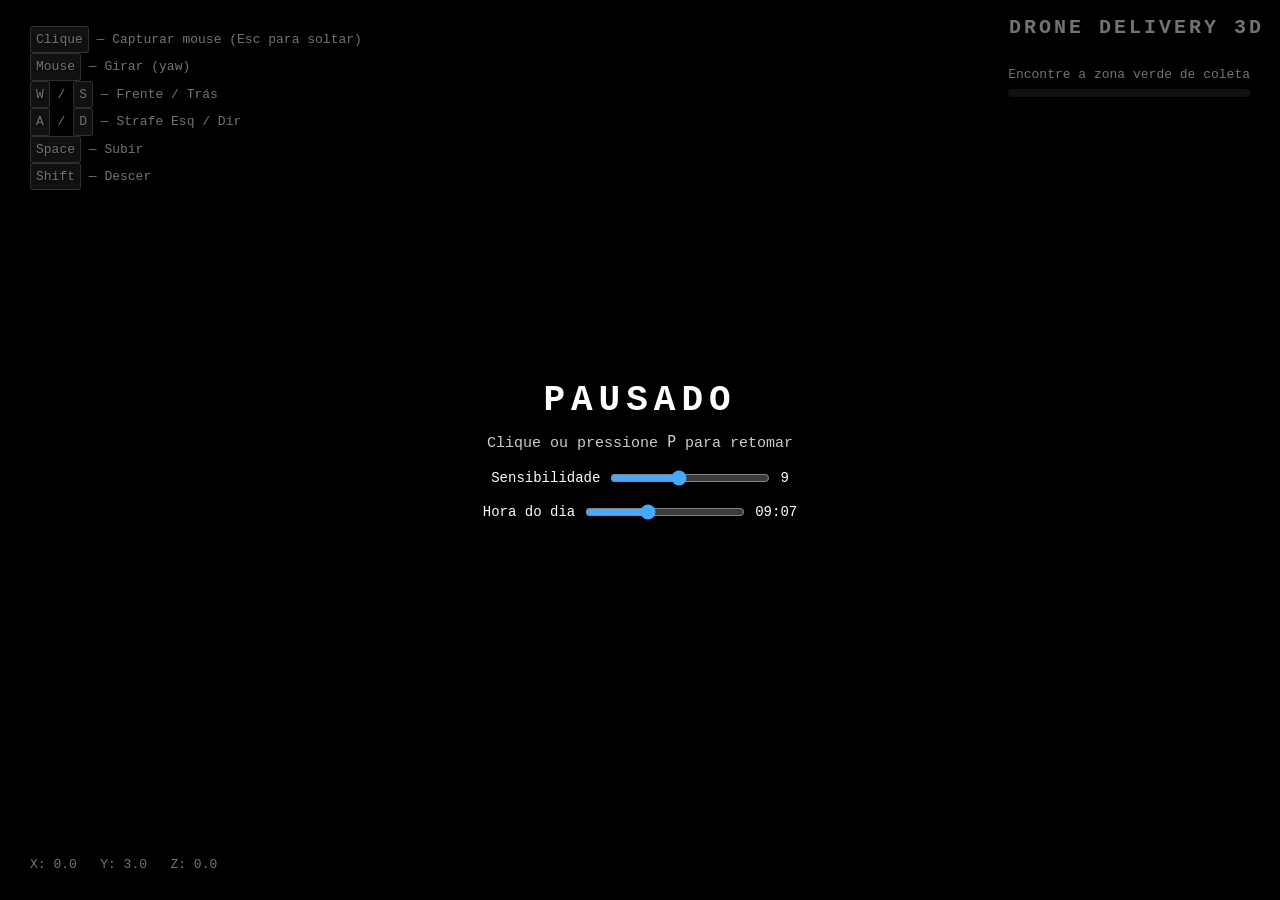
==== index.html @ 326afed0 "updated the whole project" ====
<!DOCTYPE html>
<html lang="pt-BR">
<head>
  <meta charset="UTF-8" />
  <meta name="viewport" content="width=device-width, initial-scale=1.0" />
  <title>Drone Delivery 3D</title>
  <style>
    * { margin: 0; padding: 0; box-sizing: border-box; }

    body {
      background: #000;
      overflow: hidden;
      font-family: 'Courier New', monospace;
    }

    #canvas { display: block; }

    /* ── HUD overlay ────────────────────────────────────── */
    #hud {
      position: fixed;
      inset: 0;
      pointer-events: none;
      color: #fff;
      text-shadow: 1px 1px 3px #000;
    }

    #controls {
      position: absolute;
      top: 16px;
      left: 16px;
      background: rgba(0, 0, 0, 0.50);
      padding: 10px 14px;
      border-radius: 6px;
      font-size: 13px;
      line-height: 1.8;
    }

    #controls kbd {
      display: inline-block;
      background: rgba(255,255,255,0.15);
      border: 1px solid rgba(255,255,255,0.3);
      border-radius: 3px;
      padding: 1px 5px;
      font-family: inherit;
    }

    #title {
      position: absolute;
      top: 16px;
      right: 16px;
      font-size: 20px;
      font-weight: bold;
      letter-spacing: 3px;
    }

    #info {
      position: absolute;
      bottom: 16px;
      left: 16px;
      background: rgba(0, 0, 0, 0.50);
      padding: 8px 14px;
      border-radius: 6px;
      font-size: 13px;
      line-height: 1.7;
    }

    /* Overlay de pausa */
    #hud-pause {
      position: absolute;
      inset: 0;
      display: flex;
      flex-direction: column;
      align-items: center;
      justify-content: center;
      background: rgba(0, 0, 0, 0.55);
      gap: 12px;
      pointer-events: auto;  /* permite interação com slider e clique */
      cursor: pointer;
    }

    #hud-pause .pause-title {
      font-size: 36px;
      font-weight: bold;
      letter-spacing: 6px;
    }

    #hud-pause .pause-hint {
      font-size: 15px;
      opacity: 0.80;
    }

    #hud-pause .sensitivity-row {
      display: flex;
      align-items: center;
      gap: 10px;
      font-size: 14px;
      margin-top: 6px;
    }

    #hud-pause input[type=range] {
      width: 160px;
      accent-color: #4af;
    }

    /* HUD de missão */
    #mission-hud {
      position: absolute;
      top: 55px;
      right: 16px;
      background: rgba(0, 0, 0, 0.50);
      padding: 8px 14px;
      border-radius: 6px;
      font-size: 13px;
      min-width: 210px;
      line-height: 1.8;
    }

    #mission-hud .bar-bg {
      background: rgba(255, 255, 255, 0.15);
      border-radius: 4px;
      height: 8px;
      margin-top: 3px;
      overflow: hidden;
    }

    #mission-hud .bar-fill {
      height: 8px;
      border-radius: 4px;
      width: 0%;
      transition: width 0.06s linear;
    }
  </style>
</head>
<body>

  <canvas id="canvas"></canvas>

  <div id="hud">
    <div id="controls">
      <kbd>Clique</kbd> — Capturar mouse (Esc para soltar)<br>
      <kbd>Mouse</kbd> — Girar (yaw)<br>
      <kbd>W</kbd> / <kbd>S</kbd> — Frente / Trás<br>
      <kbd>A</kbd> / <kbd>D</kbd> — Strafe Esq / Dir<br>
      <kbd>Space</kbd> — Subir<br>
      <kbd>Shift</kbd> — Descer
    </div>

    <div id="title">DRONE DELIVERY 3D</div>

    <div id="info">
      <span id="hud-pos">X: 0.0 &nbsp; Y: 3.0 &nbsp; Z: 0.0</span>
    </div>

    <div id="mission-hud">
      <div id="m-phase">Encontre a zona verde de coleta</div>
      <div id="m-hoops" style="display:none"></div>
      <div id="m-score-row" style="display:none;font-size:13px;line-height:1.6">
        <span id="m-rank-wrap">Rank: <b id="m-score" style="font-size:18px">-</b></span>
        &nbsp;&nbsp;
        <span style="color:#8df">Tempo: <b id="m-timer">0.0s</b></span>
      </div>
      <div class="bar-bg" id="m-bar-wrap">
        <div class="bar-fill" id="m-bar-fill"></div>
      </div>
    </div>

    <div id="hud-pause">
      <div class="pause-title">PAUSADO</div>
      <div class="pause-hint">Clique ou pressione <kbd>P</kbd> para retomar</div>
      <div class="sensitivity-row">
        <span>Sensibilidade</span>
        <input type="range" id="sens-slider" min="1" max="20" value="9" style="cursor:default">
        <span id="sens-value">9</span>
      </div>
      <div class="sensitivity-row">
        <span>Hora do dia</span>
        <input type="range" id="time-slider" min="0" max="1000" value="380" style="cursor:default">
        <span id="time-value" style="font-variant-numeric:tabular-nums;min-width:38px">09:07</span>
      </div>
    </div>
  </div>

  <!--
    glMatrix – biblioteca de álgebra linear (permitida pelo enunciado).
    Nenhuma funcionalidade gráfica é delegada a ela.
  -->
  <script src="js/gl-matrix-min.js"></script>

  <script src="js/shaders.js"></script>
  <script src="js/geometry.js"></script>
  <script src="js/obj-loader.js"></script>
  <script src="js/input.js"></script>
  <script src="js/game.js"></script>
</body>
</html>
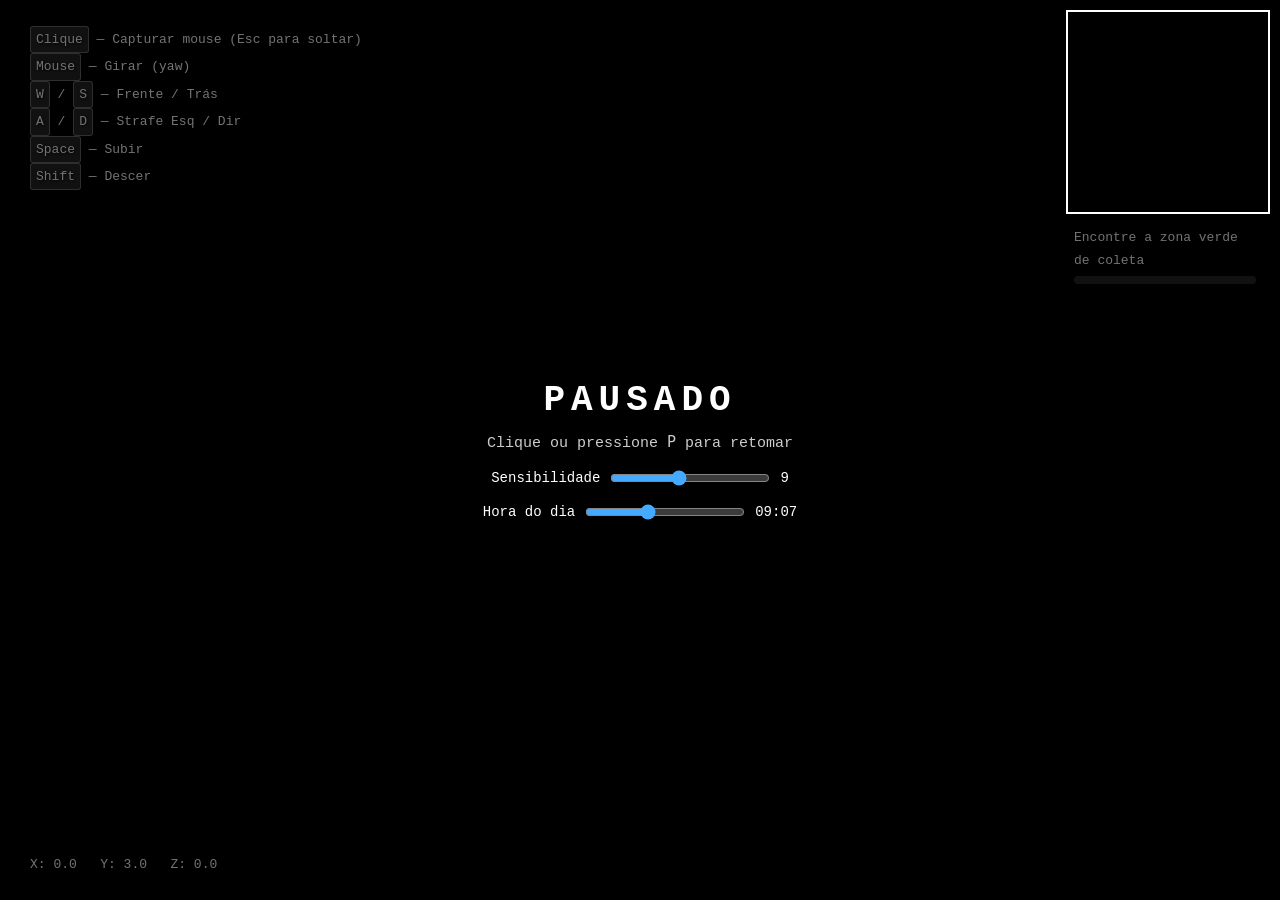
==== commit 1106f726: "Adicionando minimapa" ====
--- a/index.html
+++ b/index.html
@@ -42,15 +42,6 @@
       border-radius: 3px;
       padding: 1px 5px;
       font-family: inherit;
-    }
-
-    #title {
-      position: absolute;
-      top: 16px;
-      right: 16px;
-      font-size: 20px;
-      font-weight: bold;
-      letter-spacing: 3px;
     }
 
     #info {
@@ -145,8 +136,6 @@
       <kbd>Shift</kbd> — Descer
     </div>
 
-    <div id="title">DRONE DELIVERY 3D</div>
-
     <div id="info">
       <span id="hud-pos">X: 0.0 &nbsp; Y: 3.0 &nbsp; Z: 0.0</span>
     </div>
@@ -190,6 +179,7 @@
   <script src="js/geometry.js"></script>
   <script src="js/obj-loader.js"></script>
   <script src="js/input.js"></script>
+  <script src="js/minimap.js"></script>
   <script src="js/game.js"></script>
 </body>
 </html>
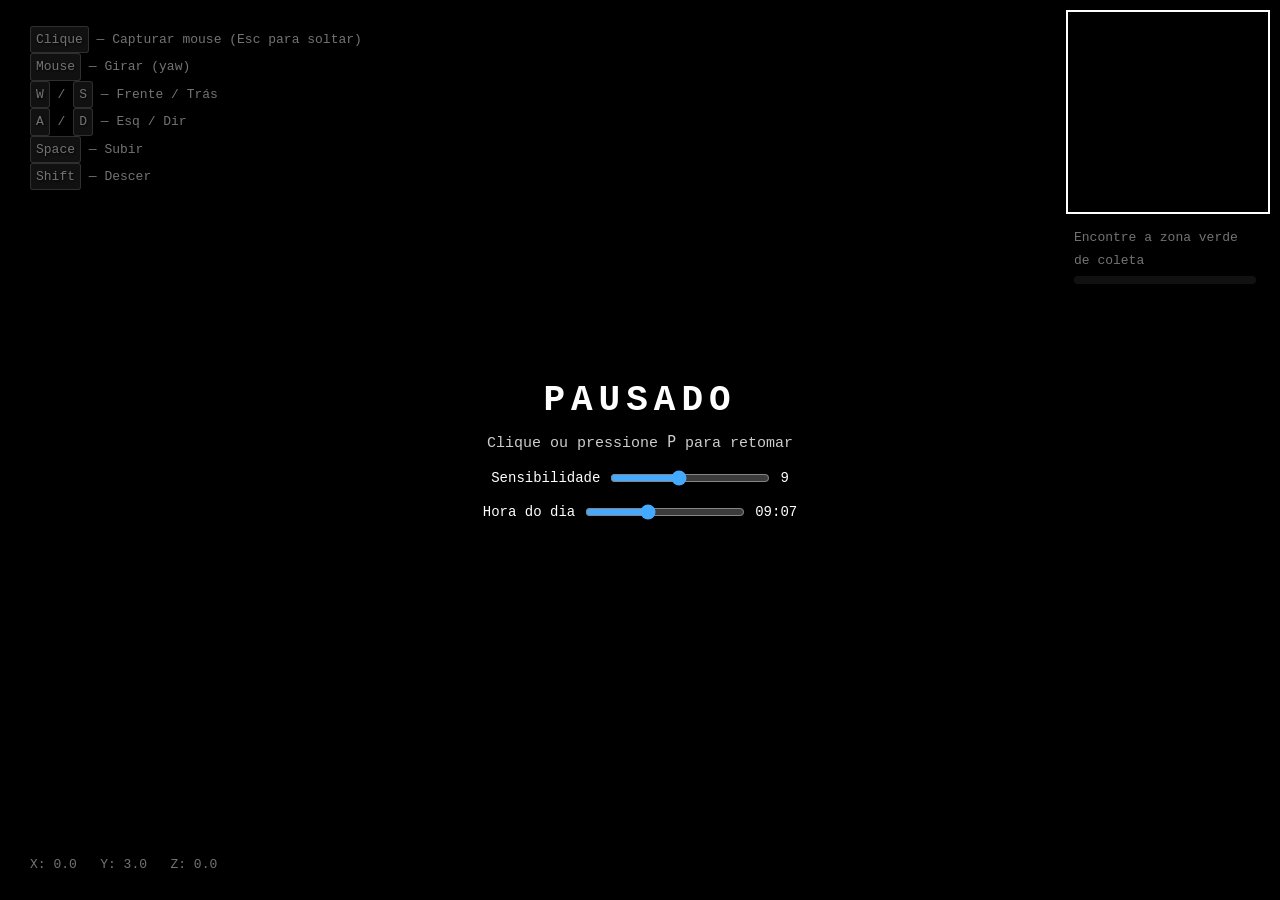
==== commit 25bf0204: "feat: minimapa com aparencia" ====
--- a/index.html
+++ b/index.html
@@ -131,7 +131,7 @@
       <kbd>Clique</kbd> — Capturar mouse (Esc para soltar)<br>
       <kbd>Mouse</kbd> — Girar (yaw)<br>
       <kbd>W</kbd> / <kbd>S</kbd> — Frente / Trás<br>
-      <kbd>A</kbd> / <kbd>D</kbd> — Strafe Esq / Dir<br>
+      <kbd>A</kbd> / <kbd>D</kbd> — Esq / Dir<br>
       <kbd>Space</kbd> — Subir<br>
       <kbd>Shift</kbd> — Descer
     </div>
@@ -173,13 +173,16 @@
     glMatrix – biblioteca de álgebra linear (permitida pelo enunciado).
     Nenhuma funcionalidade gráfica é delegada a ela.
   -->
-  <script src="js/gl-matrix-min.js"></script>
+  <script src="js/lib/gl-matrix-min.js"></script>
 
-  <script src="js/shaders.js"></script>
-  <script src="js/geometry.js"></script>
-  <script src="js/obj-loader.js"></script>
-  <script src="js/input.js"></script>
+  <script src="js/core/shaders.js"></script>
+  <script src="js/core/geometry.js"></script>
+  <script src="js/core/obj-loader.js"></script>
+  <script src="js/core/input.js"></script>
   <script src="js/minimap.js"></script>
+  <script src="js/city.js"></script>
+  <script src="js/mission.js"></script>
+  <script src="js/renderer.js"></script>
   <script src="js/game.js"></script>
 </body>
 </html>
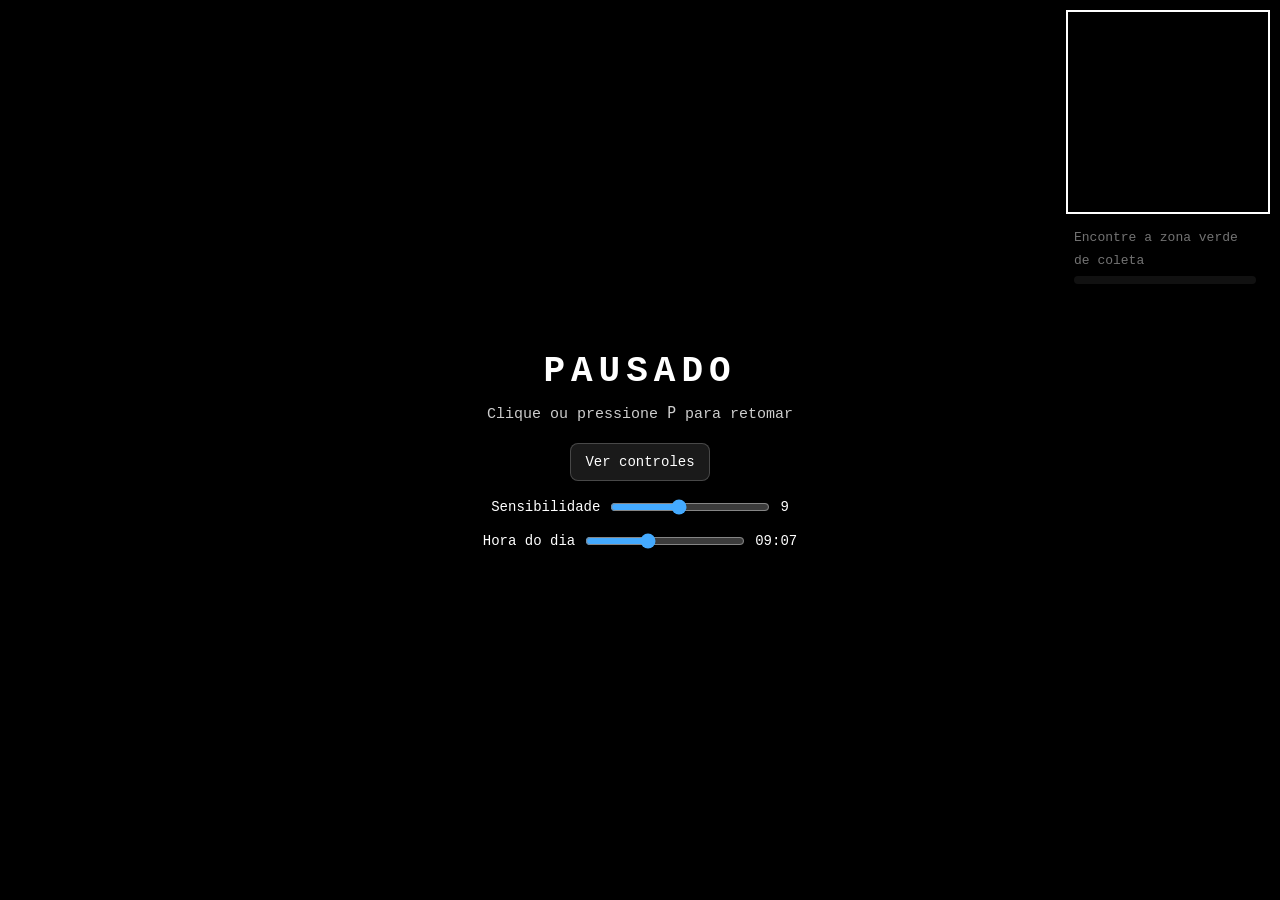
==== commit 76cd2531: "Adicionando clientes" ====
--- a/index.html
+++ b/index.html
@@ -4,142 +4,12 @@
   <meta charset="UTF-8" />
   <meta name="viewport" content="width=device-width, initial-scale=1.0" />
   <title>Drone Delivery 3D</title>
-  <style>
-    * { margin: 0; padding: 0; box-sizing: border-box; }
-
-    body {
-      background: #000;
-      overflow: hidden;
-      font-family: 'Courier New', monospace;
-    }
-
-    #canvas { display: block; }
-
-    /* ── HUD overlay ────────────────────────────────────── */
-    #hud {
-      position: fixed;
-      inset: 0;
-      pointer-events: none;
-      color: #fff;
-      text-shadow: 1px 1px 3px #000;
-    }
-
-    #controls {
-      position: absolute;
-      top: 16px;
-      left: 16px;
-      background: rgba(0, 0, 0, 0.50);
-      padding: 10px 14px;
-      border-radius: 6px;
-      font-size: 13px;
-      line-height: 1.8;
-    }
-
-    #controls kbd {
-      display: inline-block;
-      background: rgba(255,255,255,0.15);
-      border: 1px solid rgba(255,255,255,0.3);
-      border-radius: 3px;
-      padding: 1px 5px;
-      font-family: inherit;
-    }
-
-    #info {
-      position: absolute;
-      bottom: 16px;
-      left: 16px;
-      background: rgba(0, 0, 0, 0.50);
-      padding: 8px 14px;
-      border-radius: 6px;
-      font-size: 13px;
-      line-height: 1.7;
-    }
-
-    /* Overlay de pausa */
-    #hud-pause {
-      position: absolute;
-      inset: 0;
-      display: flex;
-      flex-direction: column;
-      align-items: center;
-      justify-content: center;
-      background: rgba(0, 0, 0, 0.55);
-      gap: 12px;
-      pointer-events: auto;  /* permite interação com slider e clique */
-      cursor: pointer;
-    }
-
-    #hud-pause .pause-title {
-      font-size: 36px;
-      font-weight: bold;
-      letter-spacing: 6px;
-    }
-
-    #hud-pause .pause-hint {
-      font-size: 15px;
-      opacity: 0.80;
-    }
-
-    #hud-pause .sensitivity-row {
-      display: flex;
-      align-items: center;
-      gap: 10px;
-      font-size: 14px;
-      margin-top: 6px;
-    }
-
-    #hud-pause input[type=range] {
-      width: 160px;
-      accent-color: #4af;
-    }
-
-    /* HUD de missão */
-    #mission-hud {
-      position: absolute;
-      top: 55px;
-      right: 16px;
-      background: rgba(0, 0, 0, 0.50);
-      padding: 8px 14px;
-      border-radius: 6px;
-      font-size: 13px;
-      min-width: 210px;
-      line-height: 1.8;
-    }
-
-    #mission-hud .bar-bg {
-      background: rgba(255, 255, 255, 0.15);
-      border-radius: 4px;
-      height: 8px;
-      margin-top: 3px;
-      overflow: hidden;
-    }
-
-    #mission-hud .bar-fill {
-      height: 8px;
-      border-radius: 4px;
-      width: 0%;
-      transition: width 0.06s linear;
-    }
-  </style>
+  <link rel="stylesheet" href="styles.css" />
 </head>
 <body>
-
   <canvas id="canvas"></canvas>
 
   <div id="hud">
-    <div id="controls">
-      <kbd>Clique</kbd> — Capturar mouse (Esc para soltar)<br>
-      <kbd>Mouse</kbd> — Girar (yaw)<br>
-      <kbd>W</kbd> / <kbd>S</kbd> — Frente / Trás<br>
-      <kbd>A</kbd> / <kbd>D</kbd> — Esq / Dir<br>
-      <kbd>Space</kbd> — Subir<br>
-      <kbd>Shift</kbd> — Descer
-    </div>
-
-    <div id="info">
-      <span id="hud-pos">X: 0.0 &nbsp; Y: 3.0 &nbsp; Z: 0.0</span>
-    </div>
-
     <div id="mission-hud">
       <div id="m-phase">Encontre a zona verde de coleta</div>
       <div id="m-hoops" style="display:none"></div>
@@ -156,6 +26,19 @@
     <div id="hud-pause">
       <div class="pause-title">PAUSADO</div>
       <div class="pause-hint">Clique ou pressione <kbd>P</kbd> para retomar</div>
+      <div class="pause-actions">
+        <button id="pause-controls-btn" type="button">Ver controles</button>
+      </div>
+      <div id="controls-panel" class="hidden">
+        <div id="controls">
+          <kbd>Clique</kbd> — Capturar mouse (Esc para soltar)<br>
+          <kbd>Mouse</kbd> — Girar (yaw)<br>
+          <kbd>W</kbd> / <kbd>S</kbd> — Frente / Trás<br>
+          <kbd>A</kbd> / <kbd>D</kbd> — Esq / Dir<br>
+          <kbd>Space</kbd> — Subir<br>
+          <kbd>Shift</kbd> — Descer
+        </div>
+      </div>
       <div class="sensitivity-row">
         <span>Sensibilidade</span>
         <input type="range" id="sens-slider" min="1" max="20" value="9" style="cursor:default">
--- a/styles.css
+++ b/styles.css
@@ -0,0 +1,255 @@
+* { margin: 0; padding: 0; box-sizing: border-box; }
+
+body {
+  background: #000;
+  overflow: hidden;
+  font-family: 'Courier New', monospace;
+}
+
+body.dialogue-open {
+  cursor: default;
+}
+
+#canvas { display: block; }
+
+/* HUD overlay */
+#hud {
+  position: fixed;
+  inset: 0;
+  pointer-events: none;
+  color: #fff;
+  text-shadow: 1px 1px 3px #000;
+}
+
+#controls {
+  background: rgba(0, 0, 0, 0.50);
+  padding: 10px 14px;
+  border-radius: 6px;
+  font-size: 13px;
+  line-height: 1.8;
+}
+
+#controls kbd {
+  display: inline-block;
+  background: rgba(255,255,255,0.15);
+  border: 1px solid rgba(255,255,255,0.3);
+  border-radius: 3px;
+  padding: 1px 5px;
+  font-family: inherit;
+}
+
+/* Overlay de pausa */
+#hud-pause {
+  position: absolute;
+  inset: 0;
+  display: flex;
+  flex-direction: column;
+  align-items: center;
+  justify-content: center;
+  background: rgba(0, 0, 0, 0.55);
+  gap: 12px;
+  pointer-events: auto;
+  cursor: pointer;
+}
+
+#hud-pause .pause-title {
+  font-size: 36px;
+  font-weight: bold;
+  letter-spacing: 6px;
+}
+
+#hud-pause .pause-hint {
+  font-size: 15px;
+  opacity: 0.80;
+}
+
+#hud-pause .sensitivity-row {
+  display: flex;
+  align-items: center;
+  gap: 10px;
+  font-size: 14px;
+  margin-top: 6px;
+}
+
+#hud-pause .pause-actions {
+  display: flex;
+  align-items: center;
+  justify-content: center;
+  gap: 12px;
+  margin-top: 8px;
+}
+
+#pause-controls-btn {
+  pointer-events: auto;
+  padding: 10px 14px;
+  border-radius: 8px;
+  border: 1px solid rgba(255,255,255,0.20);
+  background: rgba(255,255,255,0.10);
+  color: #fff;
+  font-family: inherit;
+  font-size: 14px;
+  cursor: pointer;
+}
+
+#pause-controls-btn:hover {
+  background: rgba(255,255,255,0.16);
+}
+
+#controls-panel {
+  margin-top: 8px;
+  pointer-events: auto;
+}
+
+#controls-panel.hidden {
+  display: none;
+}
+
+#hud-pause #controls {
+  min-width: 260px;
+  text-align: left;
+  border: 1px solid rgba(255,255,255,0.16);
+  box-shadow: 0 8px 20px rgba(0,0,0,0.18);
+}
+
+#hud-pause input[type=range] {
+  width: 160px;
+  accent-color: #4af;
+}
+
+/* Visual novel dialogue */
+#vn-layer {
+  position: fixed;
+  left: 0;
+  right: 0;
+  bottom: 0;
+  display: flex;
+  align-items: flex-end;
+  gap: 0;
+  pointer-events: auto;
+  z-index: 36;
+  opacity: 0;
+  transform: translateY(16px);
+  transition: opacity 0.20s ease, transform 0.20s ease;
+}
+
+#vn-layer.vn-show {
+  opacity: 1;
+  transform: translateY(0px);
+}
+
+#vn-character {
+  width: min(44vw, 420px);
+  height: min(78vh, 620px);
+  display: flex;
+  align-items: flex-end;
+  justify-content: flex-start;
+  overflow: hidden;
+  pointer-events: none;
+  filter: drop-shadow(0 14px 22px rgba(0,0,0,0.55));
+}
+
+#vn-portrait {
+  width: auto;
+  height: 100%;
+  object-fit: contain;
+  image-rendering: auto;
+  transform: translateX(-8px);
+}
+
+#vn-box {
+  position: relative;
+  flex: 1;
+  min-height: 140px;
+  border-radius: 14px 0 0 0;
+  border-top: 1px solid rgba(255,255,255,0.28);
+  border-left: 1px solid rgba(255,255,255,0.28);
+  background: linear-gradient(180deg, rgba(7,10,16,0.94), rgba(6,8,13,0.90));
+  box-shadow: 0 -8px 26px rgba(0,0,0,0.42);
+  color: #eef5ff;
+  padding: 12px 56px 12px 14px;
+  text-shadow: none;
+}
+
+#vn-name {
+  font-size: 14px;
+  letter-spacing: 0.5px;
+  color: #87ceff;
+  margin-bottom: 6px;
+}
+
+#vn-text {
+  font-size: 18px;
+  line-height: 1.42;
+  min-height: 76px;
+}
+
+#vn-next {
+  position: absolute;
+  right: 12px;
+  bottom: 12px;
+  display: inline-flex;
+  align-items: center;
+  gap: 8px;
+  padding: 6px 8px;
+  border: 1px solid rgba(255,255,255,0.28);
+  border-radius: 18px;
+  background: rgba(35,50,85,0.34);
+  color: #fff;
+  font-size: 12px;
+  letter-spacing: 0.3px;
+  cursor: pointer;
+  user-select: none;
+}
+
+#vn-next .arrow {
+  font-size: 14px;
+  animation: vnPulse 0.9s ease-in-out infinite alternate;
+}
+
+@keyframes vnPulse {
+  from { transform: translateX(0px); }
+  to { transform: translateX(5px); }
+}
+
+#vn-next:hover {
+  background: rgba(58,82,135,0.46);
+}
+
+@media (max-width: 900px) {
+  #vn-character {
+    width: min(42vw, 280px);
+    height: min(64vh, 420px);
+  }
+
+  #vn-box {
+    min-height: 124px;
+  }
+}
+
+/* HUD de missão */
+#mission-hud {
+  position: absolute;
+  top: 55px;
+  right: 16px;
+  background: rgba(0, 0, 0, 0.50);
+  padding: 8px 14px;
+  border-radius: 6px;
+  font-size: 13px;
+  min-width: 210px;
+  line-height: 1.8;
+}
+
+#mission-hud .bar-bg {
+  background: rgba(255, 255, 255, 0.15);
+  border-radius: 4px;
+  height: 8px;
+  margin-top: 3px;
+  overflow: hidden;
+}
+
+#mission-hud .bar-fill {
+  height: 8px;
+  border-radius: 4px;
+  width: 0%;
+  transition: width 0.06s linear;
+}
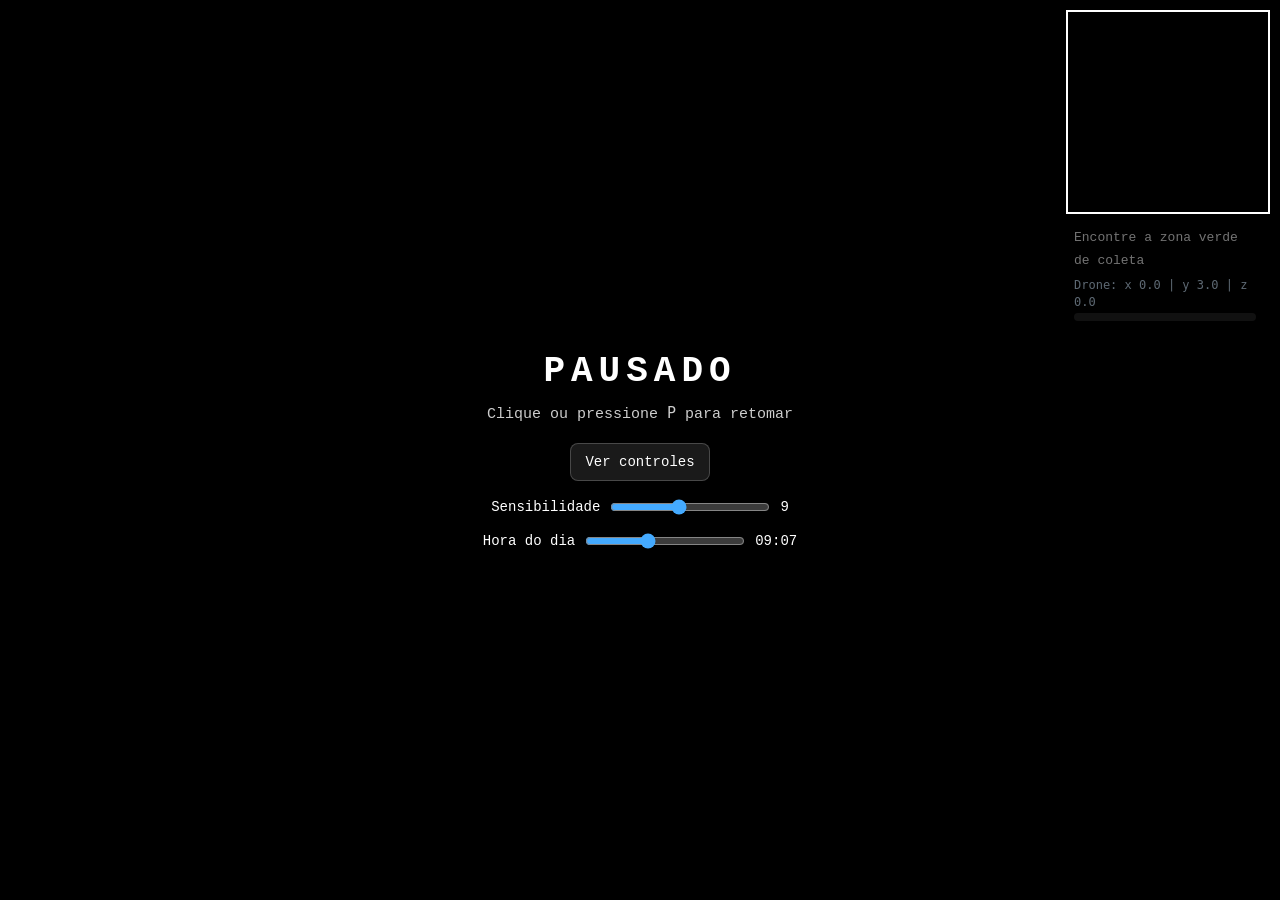
==== commit 4583ebca: "Adicionando outros personagens e ajustes nas missões" ====
--- a/index.html
+++ b/index.html
@@ -12,6 +12,7 @@
   <div id="hud">
     <div id="mission-hud">
       <div id="m-phase">Encontre a zona verde de coleta</div>
+      <div id="drone-coords" style="margin-top:4px;font-size:12px;line-height:1.4;font-family:monospace;color:#cfe8ff">Drone: x 0.0 | y 0.0 | z 0.0</div>
       <div id="m-hoops" style="display:none"></div>
       <div id="m-score-row" style="display:none;font-size:13px;line-height:1.6">
         <span id="m-rank-wrap">Rank: <b id="m-score" style="font-size:18px">-</b></span>
--- a/styles.css
+++ b/styles.css
@@ -16,6 +16,7 @@
 #hud {
   position: fixed;
   inset: 0;
+  z-index: 90;
   pointer-events: none;
   color: #fff;
   text-shadow: 1px 1px 3px #000;
@@ -42,6 +43,7 @@
 #hud-pause {
   position: absolute;
   inset: 0;
+  z-index: 80;
   display: flex;
   flex-direction: column;
   align-items: center;
@@ -154,6 +156,8 @@
   object-fit: contain;
   image-rendering: auto;
   transform: translateX(-8px);
+  opacity: 1;
+  transition: opacity 0.10s linear;
 }
 
 #vn-box {
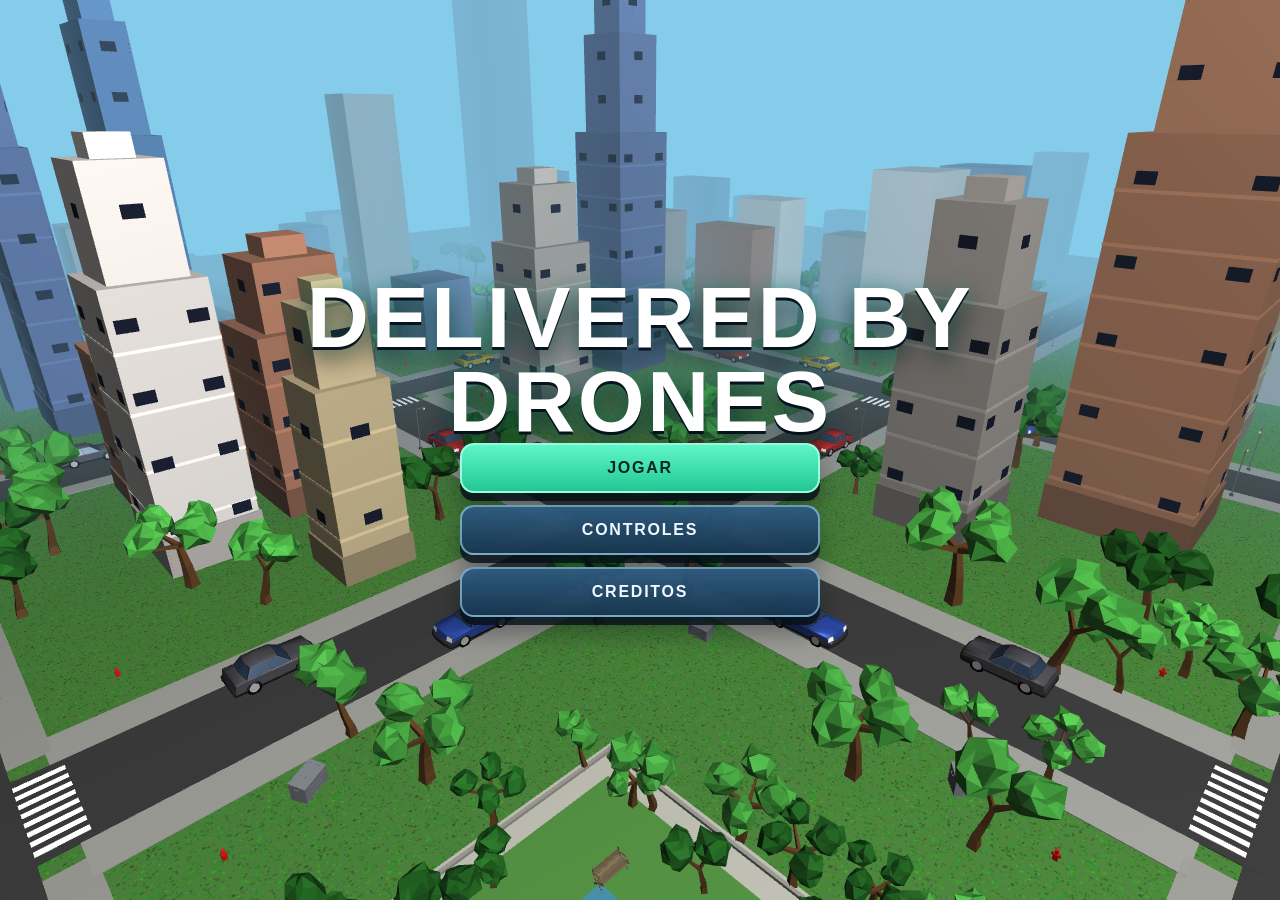
==== commit 6bfad8f5: "Adicionando menu template" ====
--- a/index.html
+++ b/index.html
@@ -3,70 +3,30 @@
 <head>
   <meta charset="UTF-8" />
   <meta name="viewport" content="width=device-width, initial-scale=1.0" />
-  <title>Drone Delivery 3D</title>
-  <link rel="stylesheet" href="styles.css" />
+  <title>Drone Delivery 3D - Menu</title>
+  <link rel="stylesheet" href="menu.css" />
 </head>
 <body>
-  <canvas id="canvas"></canvas>
+  <canvas id="menu-canvas" aria-hidden="true"></canvas>
 
-  <div id="hud">
-    <div id="mission-hud">
-      <div id="m-phase">Encontre a zona verde de coleta</div>
-      <div id="drone-coords" style="margin-top:4px;font-size:12px;line-height:1.4;font-family:monospace;color:#cfe8ff">Drone: x 0.0 | y 0.0 | z 0.0</div>
-      <div id="m-hoops" style="display:none"></div>
-      <div id="m-score-row" style="display:none;font-size:13px;line-height:1.6">
-        <span id="m-rank-wrap">Rank: <b id="m-score" style="font-size:18px">-</b></span>
-        &nbsp;&nbsp;
-        <span style="color:#8df">Tempo: <b id="m-timer">0.0s</b></span>
-      </div>
-      <div class="bar-bg" id="m-bar-wrap">
-        <div class="bar-fill" id="m-bar-fill"></div>
-      </div>
-    </div>
+  <main class="menu-shell">
+    <section class="menu-main" aria-label="Menu principal">
+      <h1>Delivered by Drones</h1>
+      <nav class="menu-actions" aria-label="Acoes do menu">
+        <a class="menu-btn play" href="jogo.html">Jogar</a>
+        <a class="menu-btn" href="controles.html">Controles</a>
+        <a class="menu-btn" href="creditos.html">Creditos</a>
+      </nav>
+    </section>
+  </main>
 
-    <div id="hud-pause">
-      <div class="pause-title">PAUSADO</div>
-      <div class="pause-hint">Clique ou pressione <kbd>P</kbd> para retomar</div>
-      <div class="pause-actions">
-        <button id="pause-controls-btn" type="button">Ver controles</button>
-      </div>
-      <div id="controls-panel" class="hidden">
-        <div id="controls">
-          <kbd>Clique</kbd> — Capturar mouse (Esc para soltar)<br>
-          <kbd>Mouse</kbd> — Girar (yaw)<br>
-          <kbd>W</kbd> / <kbd>S</kbd> — Frente / Trás<br>
-          <kbd>A</kbd> / <kbd>D</kbd> — Esq / Dir<br>
-          <kbd>Space</kbd> — Subir<br>
-          <kbd>Shift</kbd> — Descer
-        </div>
-      </div>
-      <div class="sensitivity-row">
-        <span>Sensibilidade</span>
-        <input type="range" id="sens-slider" min="1" max="20" value="9" style="cursor:default">
-        <span id="sens-value">9</span>
-      </div>
-      <div class="sensitivity-row">
-        <span>Hora do dia</span>
-        <input type="range" id="time-slider" min="0" max="1000" value="380" style="cursor:default">
-        <span id="time-value" style="font-variant-numeric:tabular-nums;min-width:38px">09:07</span>
-      </div>
-    </div>
-  </div>
-
-  <!--
-    glMatrix – biblioteca de álgebra linear (permitida pelo enunciado).
-    Nenhuma funcionalidade gráfica é delegada a ela.
-  -->
   <script src="js/lib/gl-matrix-min.js"></script>
-
   <script src="js/core/shaders.js"></script>
   <script src="js/core/geometry.js"></script>
   <script src="js/core/obj-loader.js"></script>
-  <script src="js/core/input.js"></script>
-  <script src="js/minimap.js"></script>
   <script src="js/city.js"></script>
-  <script src="js/mission.js"></script>
   <script src="js/renderer.js"></script>
-  <script src="js/game.js"></script>
+  <script src="js/menu-entry.js"></script>
+  <script src="js/menu-scene.js"></script>
 </body>
 </html>
--- a/menu.css
+++ b/menu.css
@@ -0,0 +1,359 @@
+:root {
+  --sky-top: #071828;
+  --sky-mid: #0e2c45;
+  --sky-low: #174769;
+  --fog: rgba(132, 196, 235, 0.2);
+  --city-far: #224865;
+  --city-near: #18354d;
+  --road-dark: #101923;
+  --road-light: #2e3e4d;
+  --text-main: #f0f8ff;
+  --text-soft: #b9d4e8;
+  --panel-bg: rgba(9, 26, 41, 0.72);
+  --panel-border: rgba(147, 201, 236, 0.22);
+  --btn-main: #1dd39a;
+  --btn-main-hover: #39eab1;
+  --btn-alt: rgba(23, 54, 79, 0.9);
+  --btn-alt-hover: rgba(38, 78, 111, 0.95);
+}
+
+* {
+  box-sizing: border-box;
+}
+
+html,
+body {
+  margin: 0;
+  min-height: 100%;
+}
+
+body {
+  font-family: "Trebuchet MS", "Verdana", sans-serif;
+  color: var(--text-main);
+  background: linear-gradient(180deg, var(--sky-top) 0%, var(--sky-mid) 48%, var(--sky-low) 100%);
+  overflow-x: hidden;
+}
+
+.city-static {
+  position: fixed;
+  inset: 0;
+  pointer-events: none;
+  z-index: 0;
+}
+
+#menu-canvas {
+  position: fixed;
+  inset: 0;
+  width: 100vw;
+  height: 100vh;
+  z-index: 0;
+  display: block;
+}
+
+.sun {
+  position: absolute;
+  top: 9vh;
+  right: 10vw;
+  width: 90px;
+  height: 90px;
+  border-radius: 50%;
+  background: radial-gradient(circle at 35% 35%, #f9ffd3 0%, #b2ffde 58%, #43cfa4 100%);
+  box-shadow: 0 0 0 28px rgba(65, 184, 152, 0.22);
+}
+
+.haze {
+  position: absolute;
+  inset: auto 0 18vh;
+  height: 220px;
+  background: linear-gradient(180deg, rgba(130, 194, 232, 0), var(--fog));
+}
+
+.skyline {
+  position: absolute;
+  left: 0;
+  right: 0;
+  bottom: 18vh;
+  height: 34vh;
+}
+
+.skyline-back {
+  background:
+    linear-gradient(var(--city-far), var(--city-far)) 1% 100% / 7% 52% no-repeat,
+    linear-gradient(var(--city-far), var(--city-far)) 12% 100% / 6% 68% no-repeat,
+    linear-gradient(var(--city-far), var(--city-far)) 20% 100% / 8% 57% no-repeat,
+    linear-gradient(var(--city-far), var(--city-far)) 30% 100% / 7% 73% no-repeat,
+    linear-gradient(var(--city-far), var(--city-far)) 40% 100% / 10% 62% no-repeat,
+    linear-gradient(var(--city-far), var(--city-far)) 53% 100% / 7% 75% no-repeat,
+    linear-gradient(var(--city-far), var(--city-far)) 63% 100% / 11% 58% no-repeat,
+    linear-gradient(var(--city-far), var(--city-far)) 78% 100% / 6% 72% no-repeat,
+    linear-gradient(var(--city-far), var(--city-far)) 87% 100% / 10% 54% no-repeat;
+  opacity: 0.5;
+}
+
+.skyline-mid {
+  bottom: 14vh;
+  height: 42vh;
+  background:
+    linear-gradient(var(--city-near), var(--city-near)) 0% 100% / 8% 61% no-repeat,
+    linear-gradient(var(--city-near), var(--city-near)) 10% 100% / 9% 80% no-repeat,
+    linear-gradient(var(--city-near), var(--city-near)) 22% 100% / 8% 67% no-repeat,
+    linear-gradient(var(--city-near), var(--city-near)) 32% 100% / 10% 88% no-repeat,
+    linear-gradient(var(--city-near), var(--city-near)) 45% 100% / 8% 73% no-repeat,
+    linear-gradient(var(--city-near), var(--city-near)) 56% 100% / 12% 84% no-repeat,
+    linear-gradient(var(--city-near), var(--city-near)) 71% 100% / 9% 70% no-repeat,
+    linear-gradient(var(--city-near), var(--city-near)) 83% 100% / 10% 82% no-repeat,
+    linear-gradient(var(--city-near), var(--city-near)) 95% 100% / 5% 68% no-repeat;
+  opacity: 0.86;
+}
+
+.road {
+  position: absolute;
+  left: 0;
+  right: 0;
+  bottom: 0;
+  height: 20vh;
+  background: linear-gradient(180deg, var(--road-light) 0%, var(--road-dark) 100%);
+}
+
+.road::before {
+  content: "";
+  position: absolute;
+  left: 8%;
+  right: 8%;
+  top: 56%;
+  height: 3px;
+  background: repeating-linear-gradient(90deg, rgba(203, 228, 245, 0.92) 0 30px, transparent 30px 60px);
+  transform: translateY(-50%);
+  opacity: 0.88;
+}
+
+.menu-shell {
+  position: relative;
+  z-index: 1;
+  min-height: 100vh;
+  display: flex;
+  flex-direction: column;
+  justify-content: center;
+  align-items: center;
+  padding: 26px 20px 34px;
+}
+
+.menu-main {
+  width: min(720px, 94vw);
+  text-align: center;
+}
+
+.eyebrow {
+  margin: 0 0 10px;
+  letter-spacing: 0.18em;
+  text-transform: uppercase;
+  font-size: 12px;
+  color: var(--text-soft);
+  text-shadow: 0 2px 12px rgba(8, 16, 24, 0.65);
+}
+
+h1 {
+  margin: 0;
+  font-family: "Impact", "Arial Black", "Trebuchet MS", sans-serif;
+  font-size: clamp(40px, 8.5vw, 86px);
+  line-height: 0.98;
+  color: #ffffff;
+  letter-spacing: 0.03em;
+  text-transform: uppercase;
+  text-shadow:
+    0 3px 0 rgba(5, 15, 28, 0.95),
+    0 10px 26px rgba(6, 14, 22, 0.88),
+    0 0 18px rgba(41, 223, 164, 0.35);
+}
+
+.tagline {
+  margin: 14px auto 24px;
+  max-width: 56ch;
+  font-size: 16px;
+  color: var(--text-soft);
+  text-shadow: 0 2px 10px rgba(7, 14, 22, 0.7);
+}
+
+.menu-actions {
+  display: grid;
+  gap: 12px;
+  justify-items: center;
+  width: min(360px, 82vw);
+  margin: 0 auto;
+}
+
+.menu-btn {
+  display: block;
+  width: 100%;
+  text-decoration: none;
+  text-transform: uppercase;
+  letter-spacing: 0.11em;
+  font-weight: 800;
+  font-family: "Impact", "Arial Black", "Trebuchet MS", sans-serif;
+  text-align: center;
+  color: var(--text-main);
+  background: linear-gradient(180deg, rgba(47, 91, 128, 0.96), rgba(23, 54, 79, 0.98));
+  border: 2px solid rgba(173, 232, 255, 0.56);
+  border-radius: 14px;
+  padding: 14px 18px;
+  box-shadow:
+    0 8px 0 rgba(7, 16, 24, 0.8),
+    0 16px 24px rgba(5, 12, 18, 0.36);
+  transition: transform 120ms ease, background 120ms ease, border-color 120ms ease, box-shadow 120ms ease;
+}
+
+.menu-btn.play {
+  color: #08271f;
+  background: linear-gradient(180deg, #5ef6c8 0%, #22c793 100%);
+  border-color: rgba(162, 255, 225, 0.9);
+  animation: playPulse 1.4s ease-in-out infinite alternate;
+}
+
+.menu-btn:hover,
+.menu-btn:focus-visible {
+  background: linear-gradient(180deg, rgba(64, 117, 160, 0.98), rgba(31, 74, 106, 1));
+  transform: translateY(2px);
+  border-color: rgba(198, 240, 255, 0.9);
+  box-shadow:
+    0 4px 0 rgba(7, 16, 24, 0.84),
+    0 9px 20px rgba(5, 12, 18, 0.28);
+}
+
+.menu-btn.play:hover,
+.menu-btn.play:focus-visible {
+  background: linear-gradient(180deg, #8bffd9 0%, #33d79f 100%);
+}
+
+.menu-btn:focus-visible {
+  outline: 2px solid rgba(188, 236, 255, 0.9);
+  outline-offset: 3px;
+}
+
+@keyframes playPulse {
+  from {
+    box-shadow:
+      0 8px 0 rgba(7, 16, 24, 0.8),
+      0 16px 24px rgba(5, 12, 18, 0.36),
+      0 0 0 rgba(47, 255, 192, 0.0);
+  }
+  to {
+    box-shadow:
+      0 8px 0 rgba(7, 16, 24, 0.8),
+      0 16px 24px rgba(5, 12, 18, 0.36),
+      0 0 22px rgba(47, 255, 192, 0.45);
+  }
+}
+
+.subpage-shell {
+  position: relative;
+  z-index: 1;
+  min-height: 100vh;
+  display: flex;
+  align-items: center;
+  justify-content: center;
+  padding: 24px;
+}
+
+.subpage-card {
+  width: min(640px, 94vw);
+  border: 1px solid var(--panel-border);
+  border-radius: 16px;
+  background: var(--panel-bg);
+  box-shadow: 0 14px 34px rgba(3, 10, 16, 0.42);
+  padding: 22px;
+}
+
+.subpage-title {
+  margin: 0 0 12px;
+  font-size: clamp(32px, 6vw, 48px);
+  text-align: center;
+}
+
+.subpage-list {
+  margin: 0;
+  padding-left: 20px;
+}
+
+.subpage-list li {
+  margin: 0 0 8px;
+  color: #d9eefe;
+}
+
+.subpage-text {
+  margin: 0 0 10px;
+  color: #d9eefe;
+  line-height: 1.5;
+}
+
+.subpage-actions {
+  margin-top: 16px;
+  display: grid;
+  gap: 10px;
+}
+
+.info-panels {
+  width: min(860px, 95vw);
+  margin-top: 30px;
+  display: grid;
+  grid-template-columns: repeat(2, minmax(220px, 1fr));
+  gap: 14px;
+}
+
+.panel {
+  border: 1px solid var(--panel-border);
+  border-radius: 14px;
+  padding: 14px 16px;
+  background: var(--panel-bg);
+  box-shadow: 0 10px 28px rgba(3, 10, 16, 0.35);
+  backdrop-filter: blur(4px);
+}
+
+h2 {
+  margin: 0 0 8px;
+  color: #d2f0ff;
+  font-size: 19px;
+}
+
+ul {
+  margin: 0;
+  padding-left: 18px;
+}
+
+li,
+.panel p {
+  margin: 0 0 6px;
+  line-height: 1.45;
+  color: #d9eefe;
+}
+
+@media (max-width: 680px) {
+  .sun {
+    width: 72px;
+    height: 72px;
+    top: 8vh;
+    right: 8vw;
+  }
+
+  .menu-shell {
+    justify-content: flex-start;
+    padding-top: 46px;
+  }
+
+  h1 {
+    font-size: clamp(36px, 12vw, 56px);
+  }
+
+  .tagline {
+    font-size: 14px;
+    margin-bottom: 18px;
+  }
+
+  .info-panels {
+    grid-template-columns: 1fr;
+    margin-top: 22px;
+  }
+
+  .subpage-shell {
+    padding: 16px;
+  }
+}
